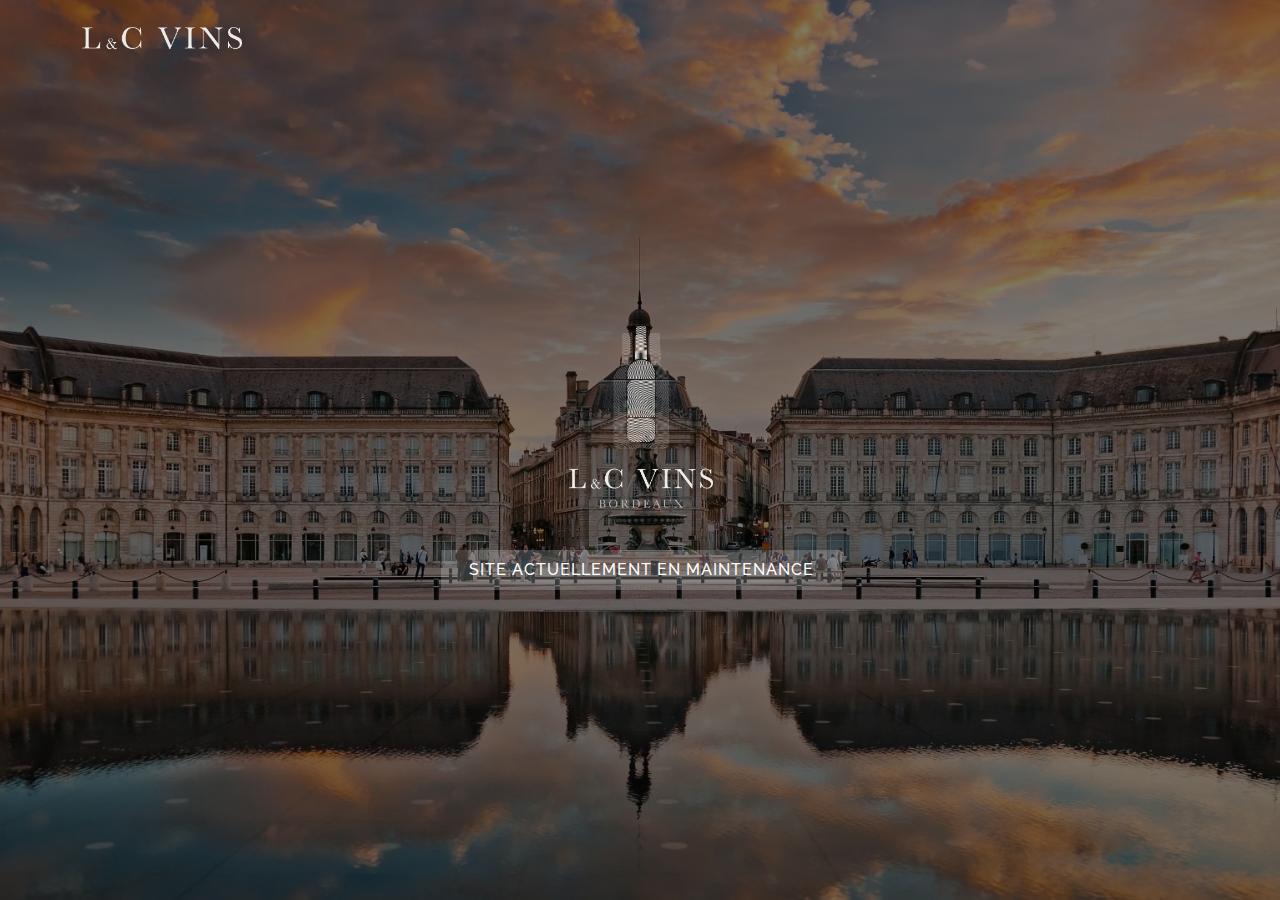
==== index.html @ 93d82cb8 "init" ====
<!DOCTYPE html>
<html lang="fr">

<head>
  <meta charset="utf-8">
  <meta content="width=device-width, initial-scale=1.0" name="viewport">

  <title>L&C Vins</title>
  <meta content="" name="description">
  <meta content="" name="keywords">

  <!-- Favicons -->
  <link href="assets/img/favicon.png" rel="icon">
  <link href="assets/img/apple-touch-icon.png" rel="apple-touch-icon">

  <!-- Google Fonts -->
  <link href="https://fonts.googleapis.com/css?family=Open+Sans:300,300i,400,400i,600,600i,700,700i|Raleway:300,300i,400,400i,500,500i,600,600i,700,700i|Poppins:300,300i,400,400i,500,500i,600,600i,700,700i" rel="stylesheet">

  <!-- Vendor CSS Files -->
  <link href="assets/vendor/aos/aos.css" rel="stylesheet">
  <link href="assets/vendor/bootstrap/css/bootstrap.min.css" rel="stylesheet">
  <link href="assets/vendor/bootstrap-icons/bootstrap-icons.css" rel="stylesheet">
  <link href="assets/vendor/boxicons/css/boxicons.min.css" rel="stylesheet">
  <link href="assets/vendor/glightbox/css/glightbox.min.css" rel="stylesheet">
  <link href="assets/vendor/swiper/swiper-bundle.min.css" rel="stylesheet">

  <!-- Template Main CSS File -->
  <link href="assets/css/style.css" rel="stylesheet">

  <!-- =======================================================
  * Template Name: Squadfree
  * Updated: May 30 2023 with Bootstrap v5.3.0
  * Template URL: https://bootstrapmade.com/squadfree-free-bootstrap-template-creative/
  * Author: BootstrapMade.com
  * License: https://bootstrapmade.com/license/
  ======================================================== -->
</head>

<body>

  <!-- ======= Header ======= -->
  <header id="header" class="fixed-top header-transparent">
    <div class="container d-flex align-items-center justify-content-between position-relative">

      <div class="logo">
        
        <!-- Uncomment below if you prefer to use an image logo -->
        <!-- <a href="index.html"><img src="assets/img/4x/bottle.png" alt="" class="img-fluid"></a> -->
        <a href="#hero"><img src="assets/img/4x/Texte.png" alt="" class="img-fluid logoted"></a>
      </div>



    </div>
  </header><!-- End Header -->

  <!-- ======= Hero Section ======= -->
  <section id="hero">
    <div class="hero-container" data-aos="fade-up">
      <ul class="col-lg-6">
        <li data-aos="fade-in">
          <img src="./assets/img/4x/logo-bloc.png" class="img-fluid col-sm-4" alt="Logotype L&C vins représentant des bouteilles de vins">
          
        </li>
        <li data-aos="fade-up">
          <a class="call">Site actuellement en maintenance</a>
        </li>
      </ul>
    </div>
  </section><!-- End Hero -->

  <main id="main">
  </main><!-- End #main -->
  


 

  <!-- Vendor JS Files -->
  <script src="assets/vendor/purecounter/purecounter_vanilla.js"></script>
  <script src="assets/vendor/aos/aos.js"></script>
  <script src="assets/vendor/bootstrap/js/bootstrap.bundle.min.js"></script>
  <script src="assets/vendor/glightbox/js/glightbox.min.js"></script>
  <script src="assets/vendor/isotope-layout/isotope.pkgd.min.js"></script>
  <script src="assets/vendor/swiper/swiper-bundle.min.js"></script>
  <script src="assets/vendor/php-email-form/validate.js"></script>

  <!-- Template Main JS File -->
  <script src="assets/js/main.js"></script>

  <!-- Web3Forms formulaire-->
  <script src="https://web3forms.com/client/script.js" async defer></script>

</body>

</html>
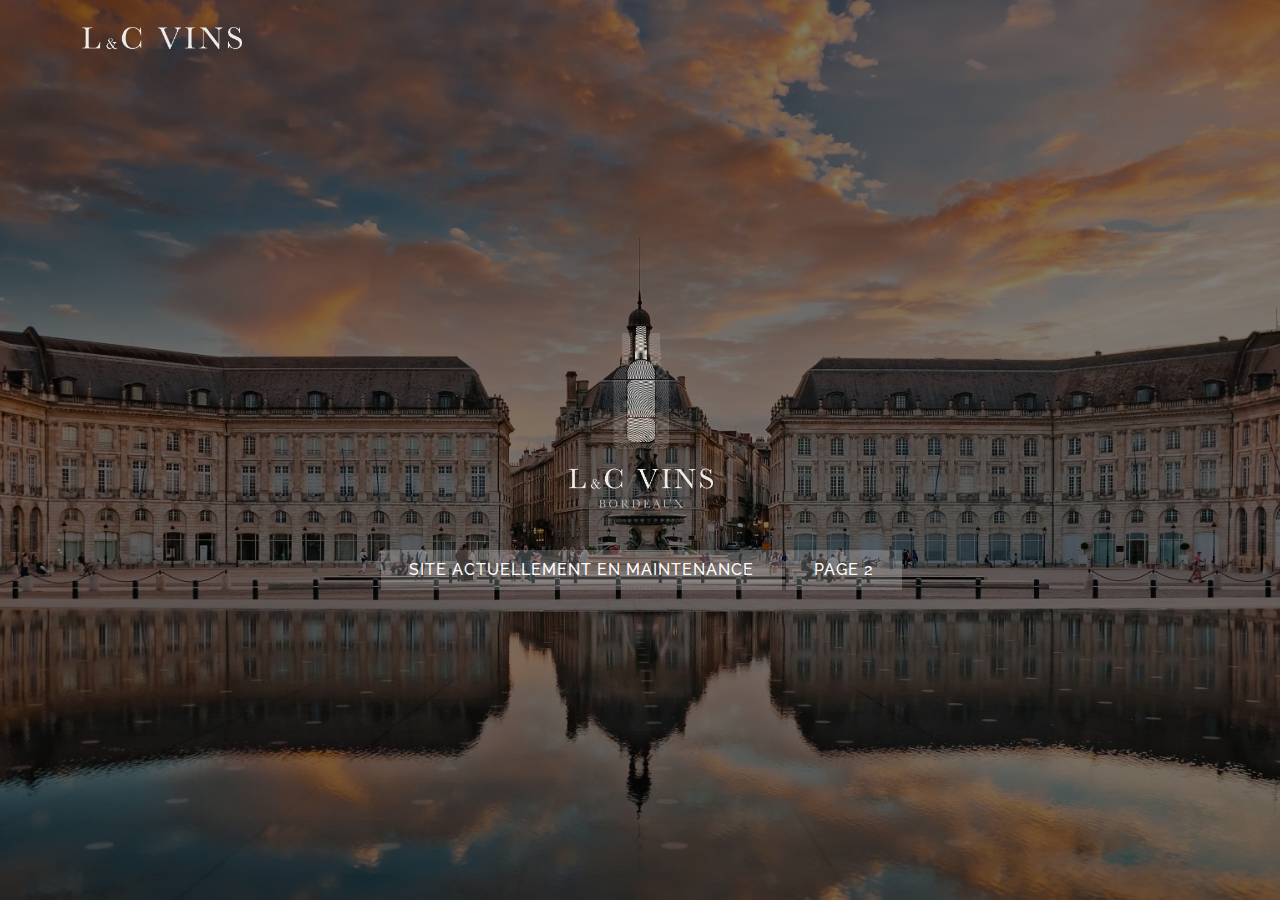
==== commit 702dac65: "test" ====
--- a/index.html
+++ b/index.html
@@ -6,8 +6,8 @@
   <meta content="width=device-width, initial-scale=1.0" name="viewport">
 
   <title>L&C Vins</title>
-  <meta content="" name="description">
-  <meta content="" name="keywords">
+  <meta content="L&C Vins - Grossiste et Négociant en Vins & Spiritueux Présent en Amérique du Nord, Asie, Afrique & Europe" name="description">
+  <meta content="L&C Vins - Grossiste et Négociant en Vins & Spiritueux Présent en Amérique du Nord, Asie, Afrique & Europe" name="keywords">
 
   <!-- Favicons -->
   <link href="assets/img/favicon.png" rel="icon">
@@ -27,13 +27,6 @@
   <!-- Template Main CSS File -->
   <link href="assets/css/style.css" rel="stylesheet">
 
-  <!-- =======================================================
-  * Template Name: Squadfree
-  * Updated: May 30 2023 with Bootstrap v5.3.0
-  * Template URL: https://bootstrapmade.com/squadfree-free-bootstrap-template-creative/
-  * Author: BootstrapMade.com
-  * License: https://bootstrapmade.com/license/
-  ======================================================== -->
 </head>
 
 <body>
@@ -64,6 +57,7 @@
         </li>
         <li data-aos="fade-up">
           <a class="call">Site actuellement en maintenance</a>
+          <a href="/fr/index.html" class="call">Page 2</a>
         </li>
       </ul>
     </div>
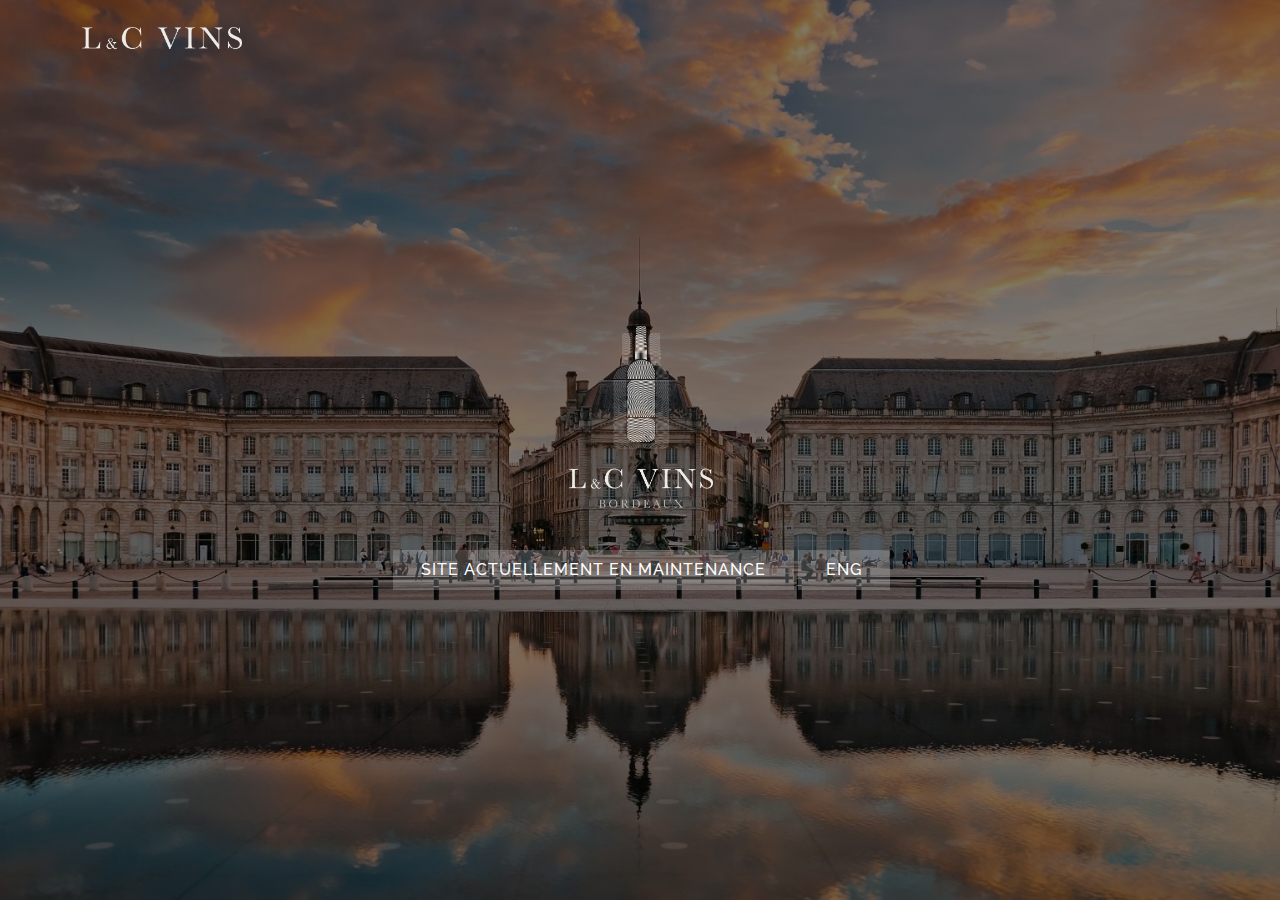
==== commit 3652d9d7: "test anglais" ====
--- a/index.html
+++ b/index.html
@@ -57,7 +57,7 @@
         </li>
         <li data-aos="fade-up">
           <a class="call">Site actuellement en maintenance</a>
-          <a href="/fr/index.html" class="call">Page 2</a>
+          <a class="call" href="./en/index.html">ENG</a>
         </li>
       </ul>
     </div>
